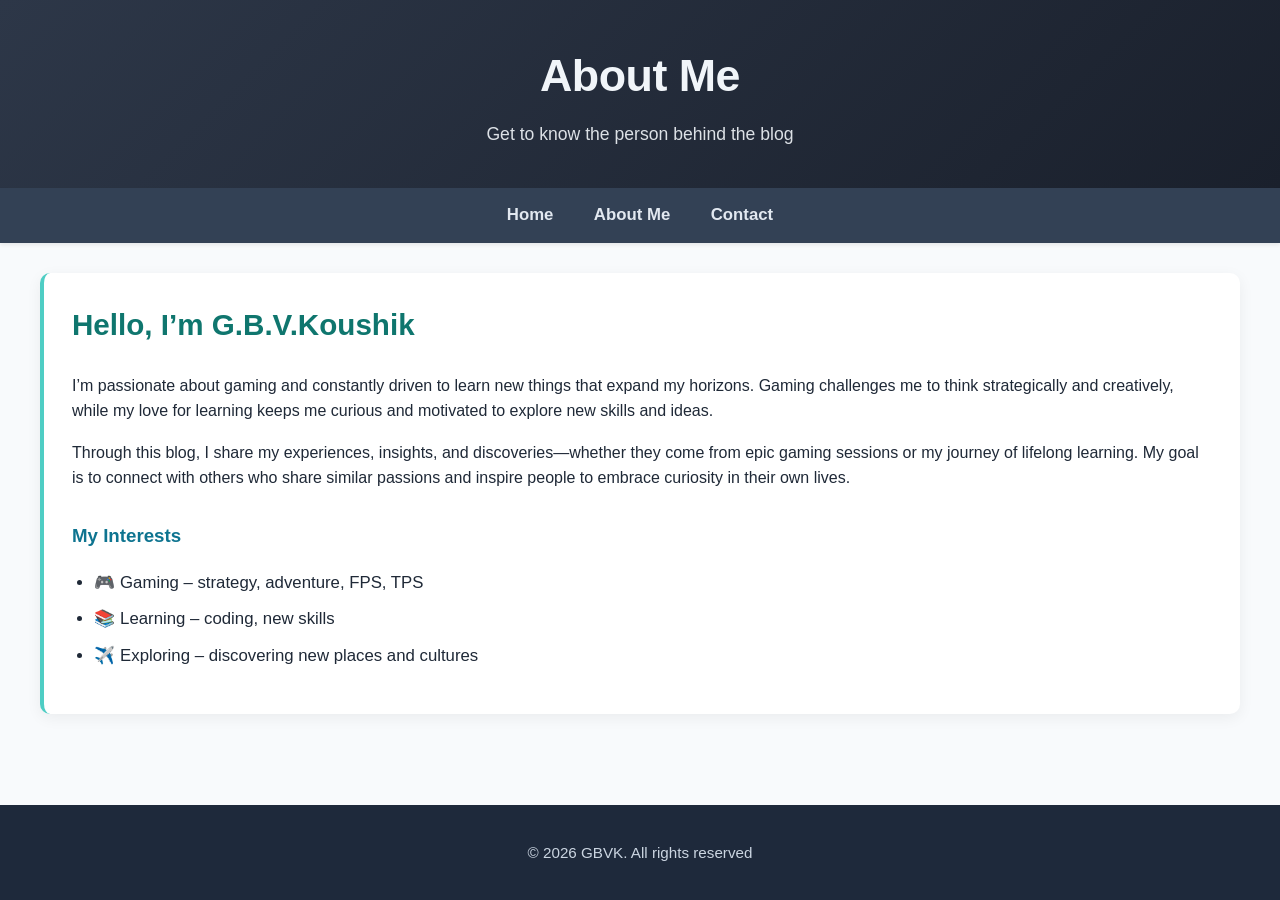
==== about.html @ c42c89c0 "Add files via upload" ====
<!DOCTYPE html>
<html lang="en">
<head>
  <meta charset="UTF-8">
  <meta name="viewport" content="width=device-width, initial-scale=1.0">
  <title>About Me - My Personal Blog</title>
  <link rel="stylesheet" href="style.css">
</head>
<body>
  <!-- Header -->
  <header>
    <h1>About Me</h1>
    <p>Get to know the person behind the blog</p>
  </header>

  <!-- Navigation -->
  <nav>
    <a href="index.html">Home</a>
    <a href="about.html">About Me</a>
    <a href="contact.html">Contact</a>
  </nav>

  <!-- Main Content -->
  <div class="container">
    <div class="content">
      <div class="post">
        <h2>Hello, I’m G.B.V.Koushik</h2>
        <p>I’m passionate about gaming and constantly driven to learn new things that expand my horizons. 
        Gaming challenges me to think strategically and creatively, while my love for learning keeps me curious and motivated to explore new skills and ideas.</p>
        
        <p>Through this blog, I share my experiences, insights, and discoveries—whether they come from epic gaming sessions or my journey of lifelong learning. 
        My goal is to connect with others who share similar passions and inspire people to embrace curiosity in their own lives.</p>
        
        <h3>My Interests</h3>
        <ul>
          <li>🎮 Gaming – strategy, adventure, FPS, TPS</li>
          <li>📚 Learning – coding, new skills</li>
          <li>✈️ Exploring – discovering new places and cultures</li>
        </ul>
      </div>
    </div>
  </div>

  <!-- Footer -->
  <footer>
    <p>&copy; 2026 GBVK. All rights reserved</p>
  </footer>
</body>
</html>
---- style.css ----
/* General Styles */
html, body {
  height: 100%;
  margin: 0;
}

body {
  display: flex;
  flex-direction: column;
  font-family: 'Segoe UI', Arial, sans-serif;
  background-color: #f8fafc;           /* very light cool gray */
  color: #1f2937;                      /* dark slate */
  line-height: 1.6;
}

/* Header */
header {
  background: linear-gradient(135deg, #2d3748 0%, #1a202c 100%);
  color: #f1f5f9;
  padding: 40px 20px;
  text-align: center;
  box-shadow: 0 4px 6px -2px rgba(0,0,0,0.1);
}

header h1 {
  margin: 0;
  font-size: 2.8em;
  font-weight: 700;
  letter-spacing: -0.5px;
}

header p {
  margin: 8px 0 0;
  opacity: 0.9;
  font-size: 1.1em;
}

/* Navigation */
nav {
  background: #334155;
  padding: 14px;
  text-align: center;
  box-shadow: 0 2px 4px rgba(0,0,0,0.08);
}

nav a {
  color: #e2e8f0;
  margin: 0 18px;
  text-decoration: none;
  font-weight: 600;
  font-size: 1.05em;
  transition: color 0.2s ease;
}

nav a:hover {
  color: #67e8f9;                      /* bright cyan on hover */
}

/* Layout */
.container {
  flex: 1;
  display: flex;
  max-width: 1200px;
  margin: 30px auto;
  padding: 0 20px;
  gap: 24px;
}

/* Blog Content */
.content {
  flex: 3;
}

.post {
  background: #ffffff;
  padding: 28px;
  margin-bottom: 28px;
  border-radius: 10px;
  box-shadow: 0 4px 15px rgba(0,0,0,0.06);
  border-left: 4px solid #4ecdc4;      /* accent border */
  transition: transform 0.15s ease, box-shadow 0.15s ease;
}

.post:hover {
  transform: translateY(-3px);
  box-shadow: 0 10px 25px rgba(0,0,0,0.1);
}

.post h2 {
  margin-top: 0;
  color: #0f766e;                     /* dark teal for titles */
  font-size: 1.85em;
}

.post h3 {
  color: #0e7490;
  margin-top: 1.6em;
}

.post small {
  color: #6b7280;
  font-style: italic;
}

/* Sidebar (if you add it later) */
.sidebar {
  flex: 0 0 300px;
  align-self: flex-start;
  background: #ffffff;
  padding: 24px;
  border-radius: 10px;
  box-shadow: 0 4px 15px rgba(0,0,0,0.06);
}

/* Lists in About page */
ul {
  padding-left: 1.4em;
}

ul li {
  margin: 10px 0;
  font-size: 1.05em;
}

ul li strong {
  color: #0f766e;
}

/* Links */
a {
  color: #0ea5e9;
  text-decoration: none;
  transition: color 0.2s;
}

a:hover {
  color: #0284c7;
  text-decoration: underline;
}

/* Footer */
footer {
  background: #1e293b;
  color: #cbd5e1;
  text-align: center;
  padding: 20px;
  margin-top: auto;
  font-size: 0.95em;
}
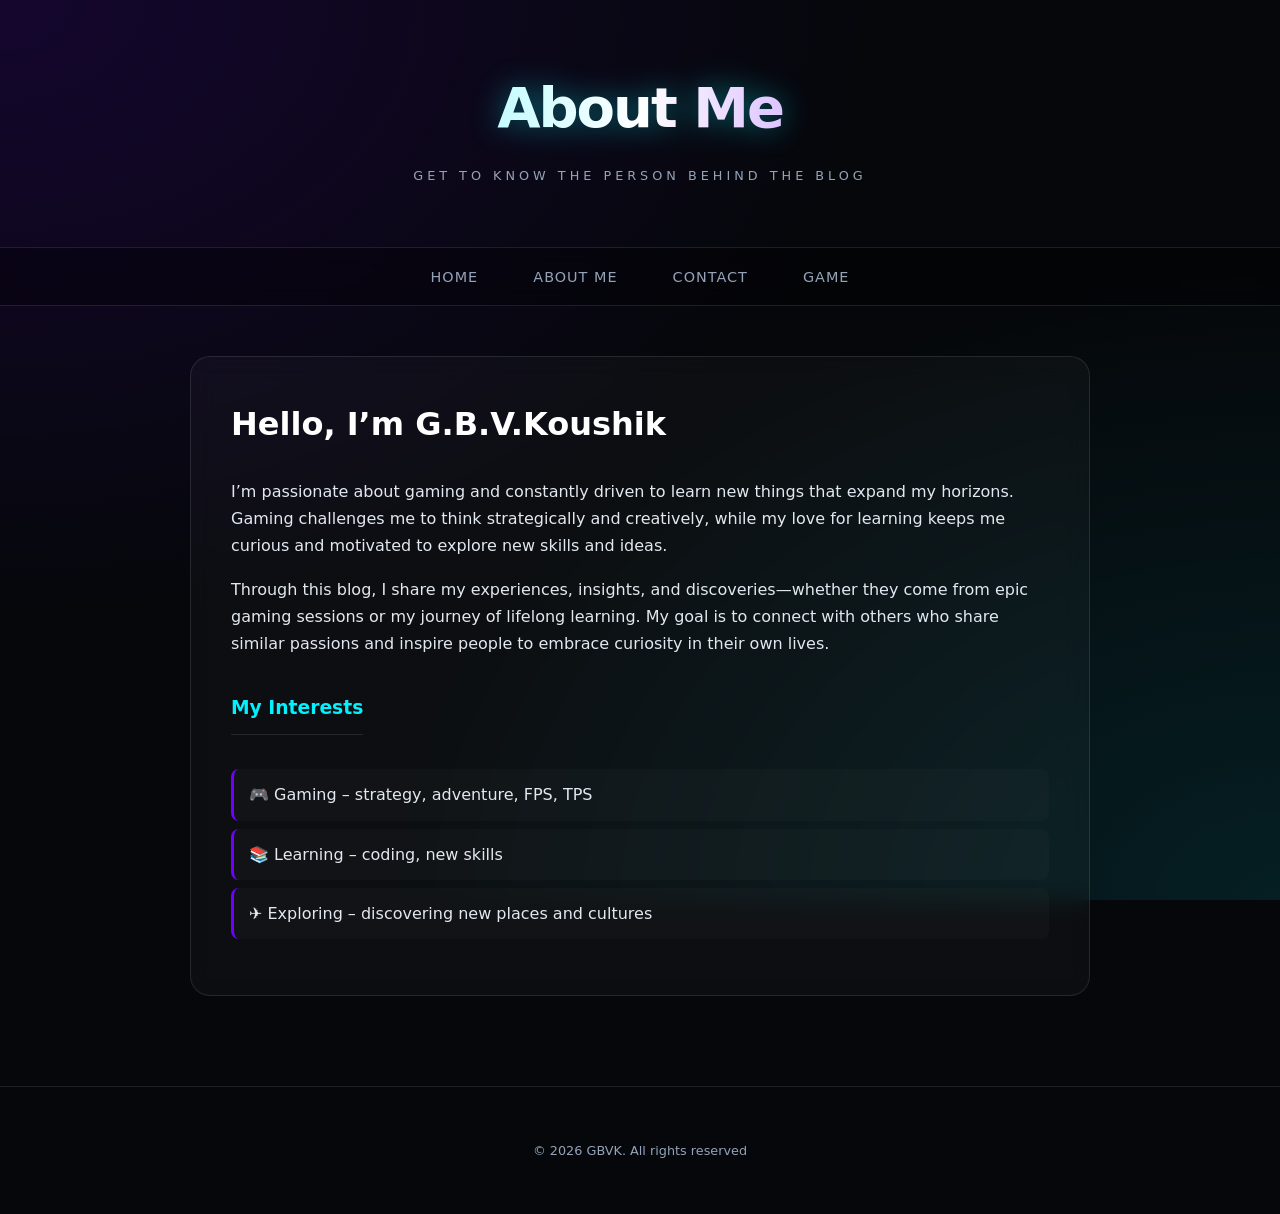
==== commit f9dec2a4: "Add files via upload" ====
--- a/about.html
+++ b/about.html
@@ -15,10 +15,11 @@
 
   <!-- Navigation -->
   <nav>
-    <a href="index.html">Home</a>
-    <a href="about.html">About Me</a>
-    <a href="contact.html">Contact</a>
-  </nav>
+  <a href="index.html">Home</a>
+  <a href="about.html">About Me</a>
+  <a href="contact.html">Contact</a>
+  <a href="game.html">Game</a> 
+</nav>
 
   <!-- Main Content -->
   <div class="container">
--- a/style.css
+++ b/style.css
@@ -1,149 +1,159 @@
-/* General Styles */
+/* Futuristic Cyber-Minimalist Theme */
+
+:root {
+  --bg-dark: #05070a;
+  --glass-bg: rgba(255, 255, 255, 0.03);
+  --glass-border: rgba(255, 255, 255, 0.1);
+  --accent-cyan: #00f2ff;
+  --accent-purple: #7000ff;
+  --text-main: #e2e8f0;
+  --text-dim: #94a3b8;
+  --glow: 0 0 15px rgba(0, 242, 255, 0.4);
+}
+
 html, body {
   height: 100%;
   margin: 0;
+  background-color: var(--bg-dark);
+  /* Animated subtle mesh gradient background */
+  background-image: 
+    radial-gradient(at 0% 0%, rgba(112, 0, 255, 0.15) 0px, transparent 50%),
+    radial-gradient(at 100% 100%, rgba(0, 242, 255, 0.1) 0px, transparent 50%);
+  background-attachment: fixed;
 }
 
 body {
   display: flex;
   flex-direction: column;
-  font-family: 'Segoe UI', Arial, sans-serif;
-  background-color: #f8fafc;           /* very light cool gray */
-  color: #1f2937;                      /* dark slate */
-  line-height: 1.6;
+  font-family: 'Inter', 'Segoe UI', system-ui, sans-serif;
+  color: var(--text-main);
+  line-height: 1.7;
 }
 
-/* Header */
+/* Header - Floating Glass Style */
 header {
-  background: linear-gradient(135deg, #2d3748 0%, #1a202c 100%);
-  color: #f1f5f9;
-  padding: 40px 20px;
+  padding: 60px 20px;
   text-align: center;
-  box-shadow: 0 4px 6px -2px rgba(0,0,0,0.1);
 }
 
 header h1 {
   margin: 0;
-  font-size: 2.8em;
-  font-weight: 700;
-  letter-spacing: -0.5px;
+  font-size: 3.5em;
+  font-weight: 800;
+  letter-spacing: -2px;
+  background: linear-gradient(to right, var(--accent-cyan), #fff, var(--accent-purple));
+  -webkit-background-clip: text;
+  -webkit-text-fill-color: transparent;
+  filter: drop-shadow(var(--glow));
 }
 
 header p {
-  margin: 8px 0 0;
-  opacity: 0.9;
-  font-size: 1.1em;
+  margin: 10px 0 0;
+  color: var(--text-dim);
+  text-transform: uppercase;
+  letter-spacing: 4px;
+  font-size: 0.8em;
 }
 
-/* Navigation */
+/* Navigation - Neon Bar */
 nav {
-  background: #334155;
-  padding: 14px;
+  background: rgba(0, 0, 0, 0.3);
+  backdrop-filter: blur(10px);
+  border-top: 1px solid var(--glass-border);
+  border-bottom: 1px solid var(--glass-border);
+  padding: 15px;
   text-align: center;
-  box-shadow: 0 2px 4px rgba(0,0,0,0.08);
+  position: sticky;
+  top: 0;
+  z-index: 100;
 }
 
 nav a {
-  color: #e2e8f0;
-  margin: 0 18px;
+  color: var(--text-dim);
+  margin: 0 25px;
   text-decoration: none;
-  font-weight: 600;
-  font-size: 1.05em;
-  transition: color 0.2s ease;
+  font-weight: 500;
+  font-size: 0.9em;
+  text-transform: uppercase;
+  letter-spacing: 1px;
+  transition: all 0.3s ease;
 }
 
 nav a:hover {
-  color: #67e8f9;                      /* bright cyan on hover */
+  color: var(--accent-cyan);
+  text-shadow: var(--glow);
 }
 
-/* Layout */
+/* Container */
 .container {
   flex: 1;
-  display: flex;
-  max-width: 1200px;
-  margin: 30px auto;
+  max-width: 900px; /* Slimmer for better readability */
+  margin: 50px auto;
   padding: 0 20px;
-  gap: 24px;
 }
 
-/* Blog Content */
-.content {
-  flex: 3;
-}
-
+/* Post Cards - Glassmorphism */
 .post {
-  background: #ffffff;
-  padding: 28px;
-  margin-bottom: 28px;
-  border-radius: 10px;
-  box-shadow: 0 4px 15px rgba(0,0,0,0.06);
-  border-left: 4px solid #4ecdc4;      /* accent border */
-  transition: transform 0.15s ease, box-shadow 0.15s ease;
+  background: var(--glass-bg);
+  backdrop-filter: blur(12px);
+  -webkit-backdrop-filter: blur(12px);
+  padding: 40px;
+  margin-bottom: 40px;
+  border-radius: 20px;
+  border: 1px solid var(--glass-border);
+  transition: transform 0.4s cubic-bezier(0.175, 0.885, 0.32, 1.275), border 0.3s ease;
 }
 
 .post:hover {
-  transform: translateY(-3px);
-  box-shadow: 0 10px 25px rgba(0,0,0,0.1);
+  transform: scale(1.02);
+  border-color: rgba(0, 242, 255, 0.5);
+  box-shadow: 0 20px 40px rgba(0,0,0,0.4);
 }
 
 .post h2 {
   margin-top: 0;
-  color: #0f766e;                     /* dark teal for titles */
-  font-size: 1.85em;
+  color: #fff;
+  font-size: 2em;
 }
 
 .post h3 {
-  color: #0e7490;
-  margin-top: 1.6em;
+  color: var(--accent-cyan);
+  border-bottom: 1px solid var(--glass-border);
+  padding-bottom: 10px;
+  display: inline-block;
 }
 
 .post small {
-  color: #6b7280;
-  font-style: italic;
+  color: var(--accent-purple);
+  font-weight: bold;
+  letter-spacing: 1px;
 }
 
-/* Sidebar (if you add it later) */
-.sidebar {
-  flex: 0 0 300px;
-  align-self: flex-start;
-  background: #ffffff;
-  padding: 24px;
-  border-radius: 10px;
-  box-shadow: 0 4px 15px rgba(0,0,0,0.06);
-}
-
-/* Lists in About page */
+/* Lists */
 ul {
-  padding-left: 1.4em;
+  list-style: none;
+  padding-left: 0;
 }
 
 ul li {
-  margin: 10px 0;
-  font-size: 1.05em;
+  padding: 12px 15px;
+  background: rgba(255, 255, 255, 0.02);
+  margin-bottom: 8px;
+  border-radius: 8px;
+  border-left: 3px solid var(--accent-purple);
 }
 
-ul li strong {
-  color: #0f766e;
-}
-
-/* Links */
+/* Links & Interaction */
 a {
-  color: #0ea5e9;
-  text-decoration: none;
-  transition: color 0.2s;
-}
-
-a:hover {
-  color: #0284c7;
-  text-decoration: underline;
+  color: var(--accent-cyan);
+  transition: 0.3s;
 }
 
 /* Footer */
 footer {
-  background: #1e293b;
-  color: #cbd5e1;
+  padding: 40px;
   text-align: center;
-  padding: 20px;
-  margin-top: auto;
-  font-size: 0.95em;
+  color: var(--text-dim);
+  font-size: 0.8em;
+  border-top: 1px solid var(--glass-border);
 }
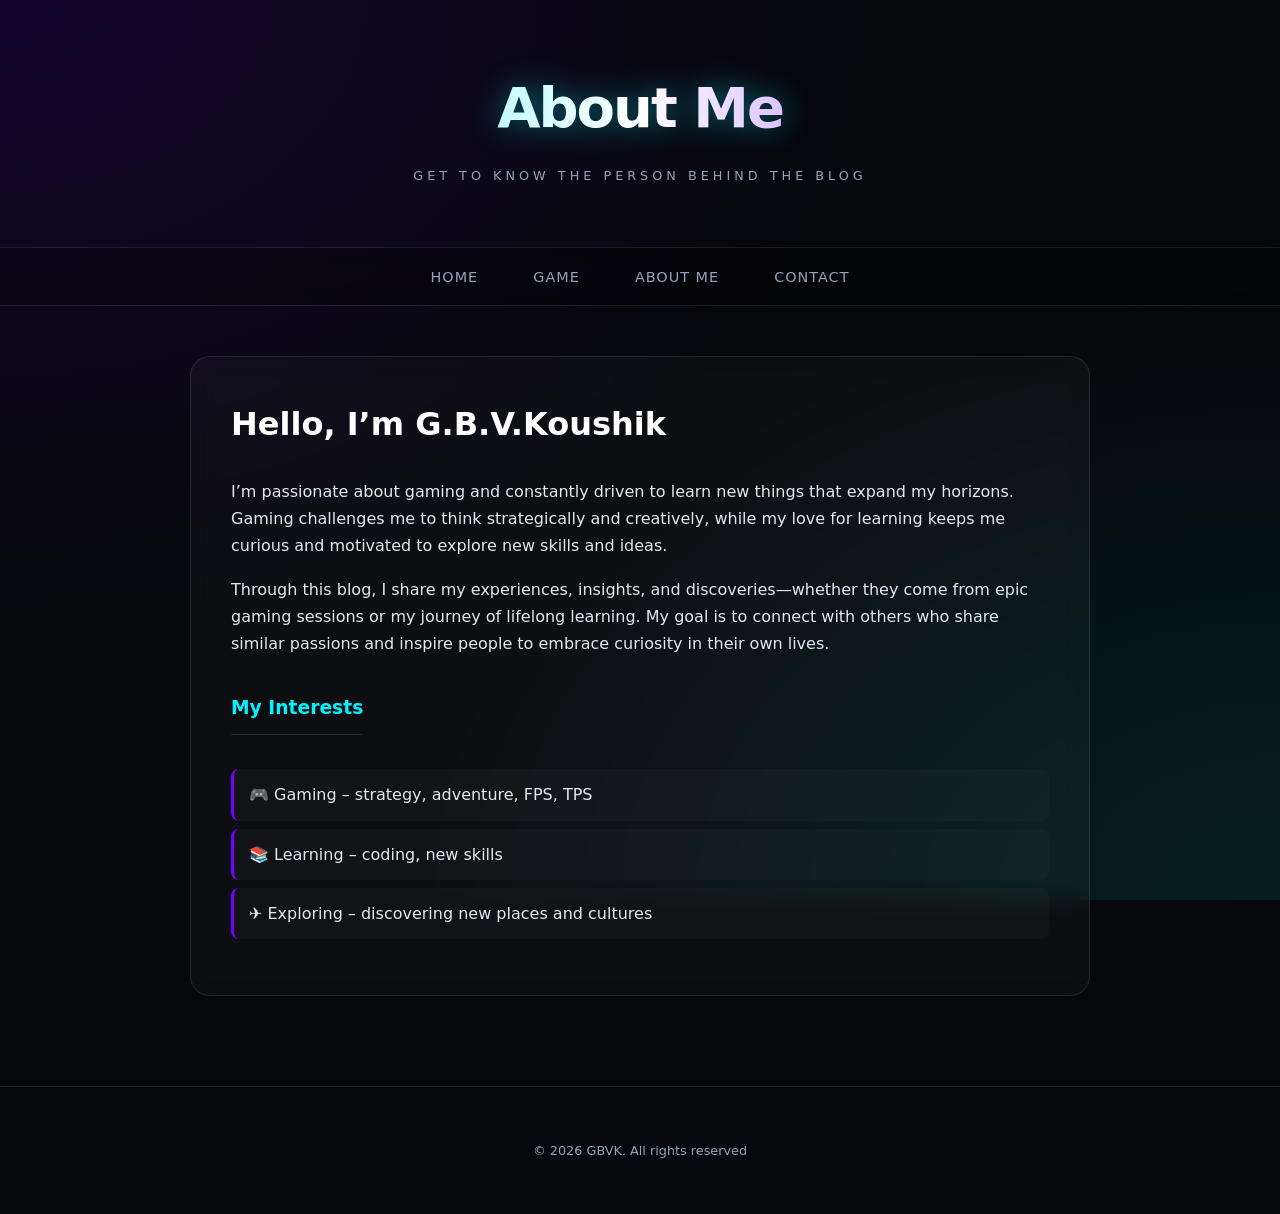
==== commit fe24a82e: "Update about.html" ====
--- a/about.html
+++ b/about.html
@@ -14,11 +14,11 @@
   </header>
 
   <!-- Navigation -->
-  <nav>
+   <nav>
   <a href="index.html">Home</a>
+   <a href="game.html">Game</a> 
   <a href="about.html">About Me</a>
   <a href="contact.html">Contact</a>
-  <a href="game.html">Game</a> 
 </nav>
 
   <!-- Main Content -->
@@ -48,3 +48,4 @@
   </footer>
 </body>
 </html>
+
